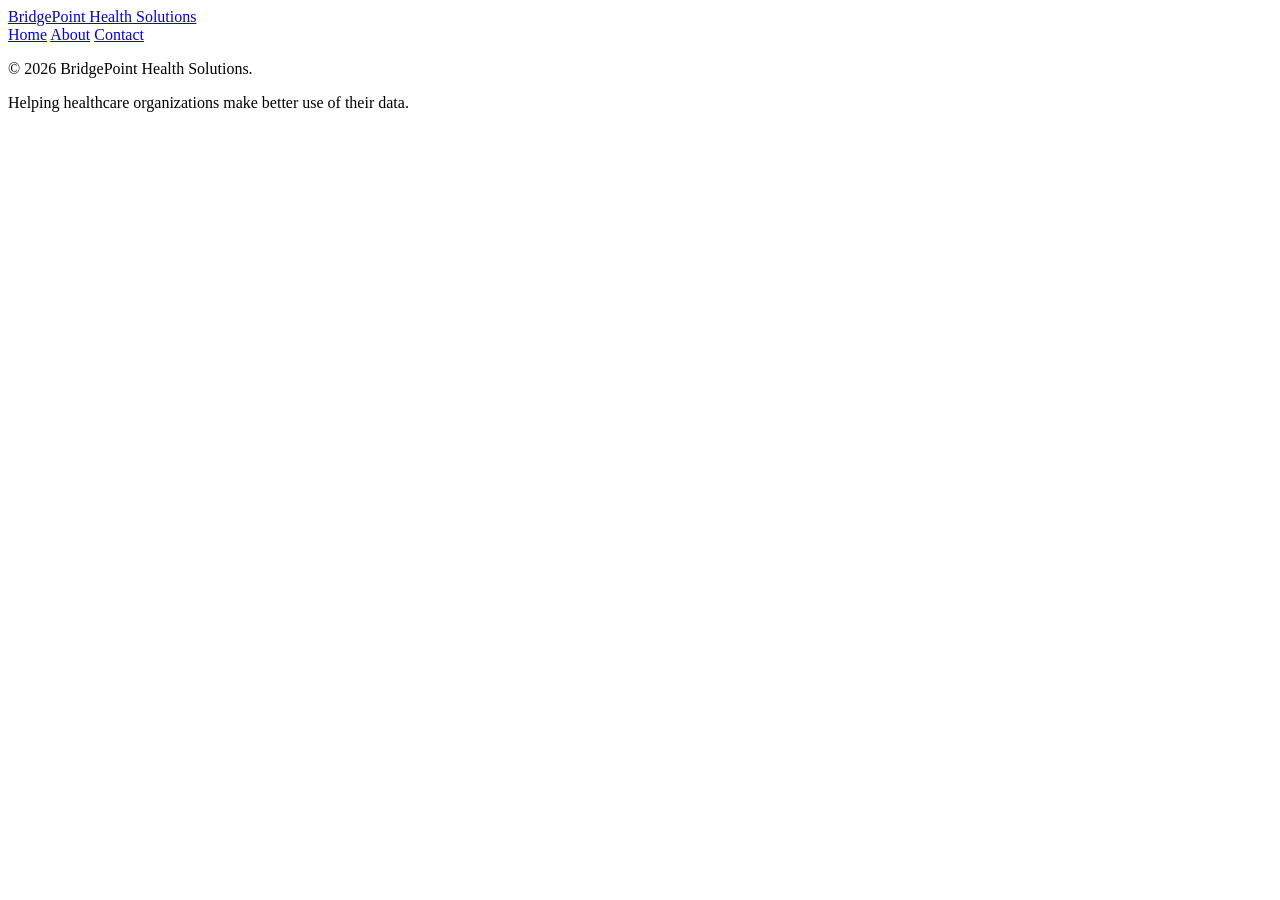
==== contact.html @ 349feb30 "Initial Scaffold for client site" ====
<!DOCTYPE html>
<html lang="en">
<head>
  <meta charset="UTF-8">
  <meta name="viewport" content="width=device-width, initial-scale=1.0">
  <meta name="description" content="Healthcare data and technology consulting for medical practices.">
  <title>BridgePoint Health Solutions | Contact Me</title>
  <link rel="stylesheet" href="style.css">
</head>
<body>

  <header>
    <a href="index.html" class="logo">
      BridgePoint Health Solutions
    </a>

    <nav aria-label="Main navigation">
      <a href="index.html">Home</a>
      <a href="about.html">About</a>
      <a href="contact.html">Contact</a>
    </nav>
  </header>

  <main>
    <!-- Home page content goes here -->
  </main>

  <footer>
    <p>&copy; 2026 BridgePoint Health Solutions.</p>
    <p>Helping healthcare organizations make
      better use of their data.</p>
  </footer>

</body>
</html>
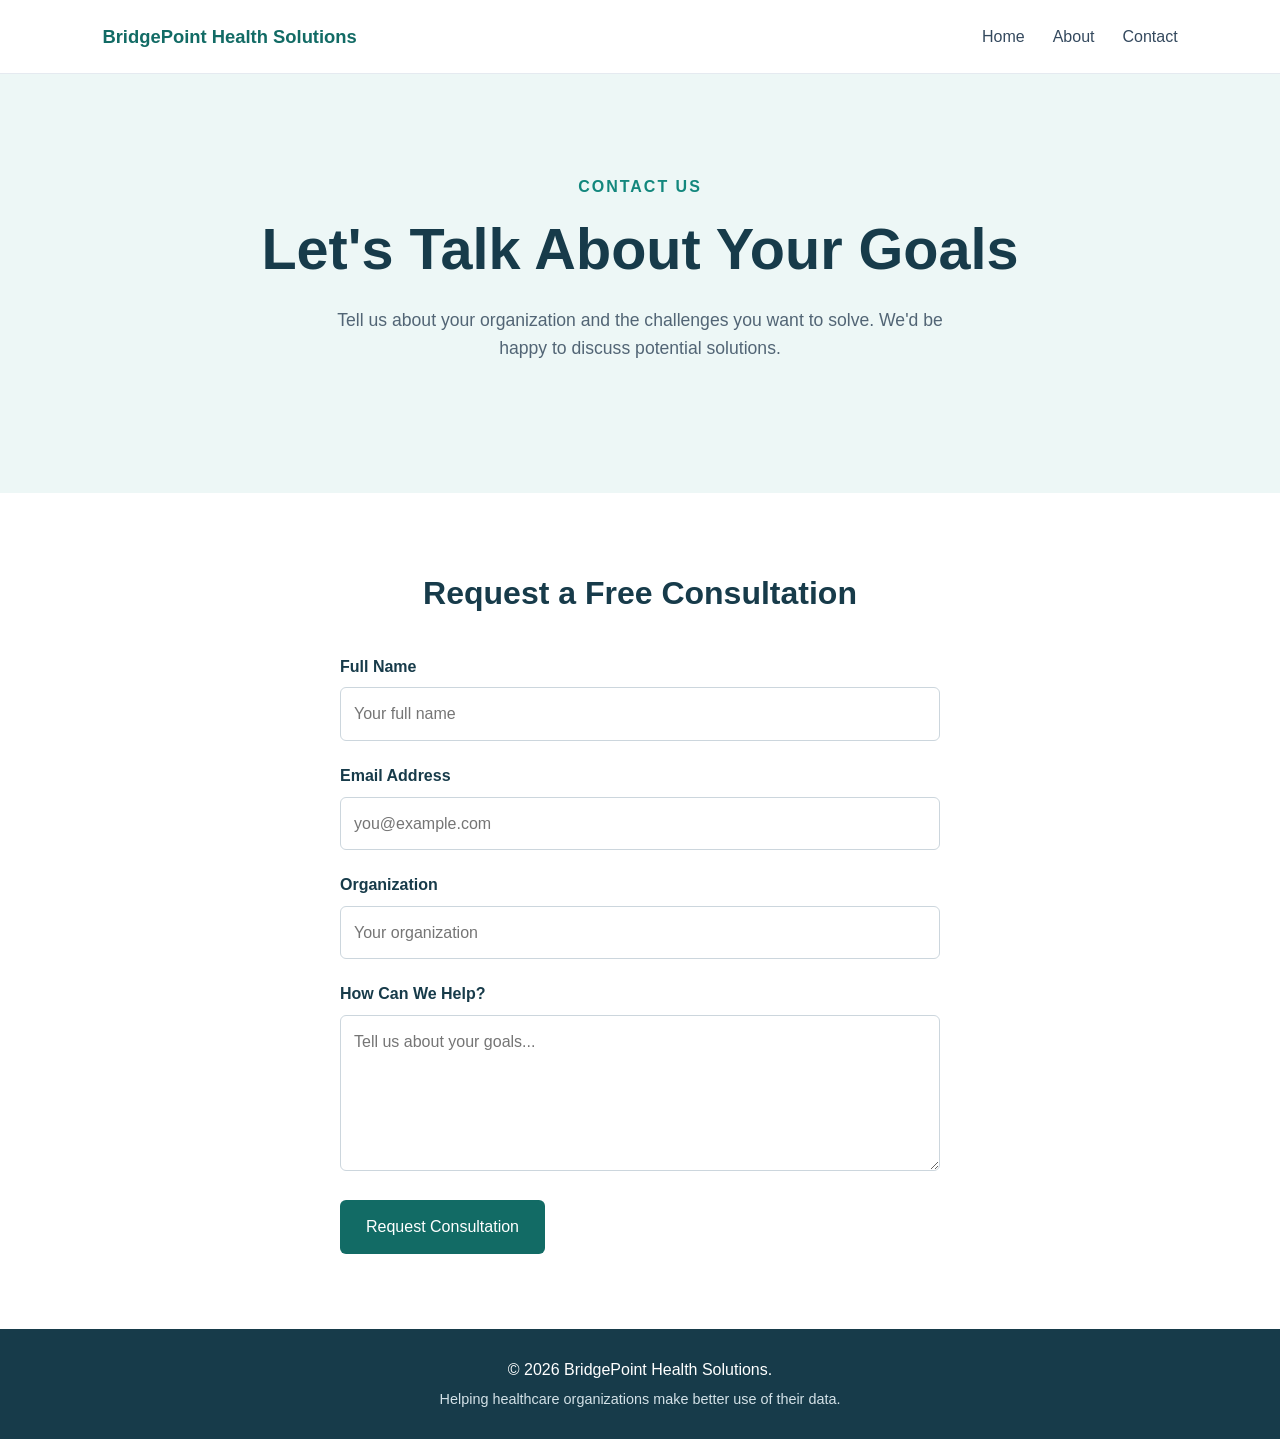
==== commit 28bf8ae0: "Build home about and contact pages" ====
--- a/contact.html
+++ b/contact.html
@@ -23,7 +23,69 @@
   </header>
 
   <main>
-    <!-- Home page content goes here -->
+    
+<section class="hero">
+  <p class="eyebrow">Contact Us</p>
+  <h1>Let's Talk About Your Goals</h1>
+  <p>
+    Tell us about your organization and the challenges
+    you want to solve. We'd be happy to discuss
+    potential solutions.
+  </p>
+</section>
+
+<section class="services">
+  <h2>Request a Free Consultation</h2>
+
+  <form class="contact-form" action="#" method="post">
+    <div class="form-group">
+      <label for="name">Full Name</label>
+      <input
+        type="text"
+        id="name"
+        name="name"
+        placeholder="Your full name"
+        required
+      >
+    </div>
+
+    <div class="form-group">
+      <label for="email">Email Address</label>
+      <input
+        type="email"
+        id="email"
+        name="email"
+        placeholder="you@example.com"
+        required
+      >
+    </div>
+
+    <div class="form-group">
+      <label for="organization">Organization</label>
+      <input
+        type="text"
+        id="organization"
+        name="organization"
+        placeholder="Your organization"
+      >
+    </div>
+
+    <div class="form-group">
+      <label for="message">How Can We Help?</label>
+      <textarea
+        id="message"
+        name="message"
+        rows="5"
+        placeholder="Tell us about your goals..."
+        required
+      ></textarea>
+    </div>
+
+    <button type="submit" class="button">
+      Request Consultation
+    </button>
+  </form>
+</section>
   </main>
 
   <footer>
--- a/style.css
+++ b/style.css
@@ -0,0 +1,242 @@
+
+/* 1. Reset and base styles */
+* {
+  margin: 0;
+  padding: 0;
+  box-sizing: border-box;
+}
+
+body {
+  font-family: Arial, Helvetica, sans-serif;
+  line-height: 1.6;
+  color: #243342;
+  background-color: #ffffff;
+}
+
+a {
+  text-decoration: none;
+  color: inherit;
+}
+
+/* 2. Header and navigation */
+header {
+  display: flex;
+  justify-content: space-between;
+  align-items: center;
+  padding: 22px 8%;
+  background-color: #ffffff;
+  border-bottom: 1px solid #e5eaf0;
+}
+
+.logo {
+  font-size: 1.15rem;
+  font-weight: bold;
+  color: #126b65;
+}
+
+nav {
+  display: flex;
+  gap: 28px;
+}
+
+nav a {
+  color: #34495e;
+  font-weight: 500;
+}
+
+nav a:hover {
+  color: #13877d;
+}
+
+/* 3. Hero section */
+.hero {
+  padding: 100px 8%;
+  background-color: #edf7f6;
+  text-align: center;
+}
+
+.eyebrow {
+  color: #13877d;
+  font-weight: bold;
+  text-transform: uppercase;
+  letter-spacing: 2px;
+  margin-bottom: 16px;
+}
+
+.hero h1 {
+  max-width: 800px;
+  margin: 0 auto 24px;
+  font-size: clamp(2.2rem, 5vw, 3.6rem);
+  line-height: 1.15;
+  color: #173b4a;
+}
+
+.hero p:not(.eyebrow) {
+  max-width: 650px;
+  margin: 0 auto 30px;
+  color: #526575;
+  font-size: 1.1rem;
+}
+
+/* 4. Buttons */
+.button {
+  display: inline-block;
+  padding: 14px 26px;
+  background-color: #126b65;
+  color: #ffffff;
+  border-radius: 6px;
+  font-weight: bold;
+  transition: background-color 0.2s ease;
+}
+
+.button:hover {
+  background-color: #0b504b;
+}
+
+/* 5. Services section */
+.services {
+  padding: 75px 8%;
+  text-align: center;
+}
+
+.services h2,
+.why-us h2,
+.cta h2 {
+  font-size: 2rem;
+  margin-bottom: 18px;
+  color: #173b4a;
+}
+
+.service-list {
+  display: grid;
+  grid-template-columns: repeat(3, minmax(0, 1fr));
+  gap: 24px;
+  margin-top: 38px;
+  text-align: left;
+}
+
+.service-card {
+  padding: 28px;
+  border: 1px solid #e1e8ed;
+  border-radius: 10px;
+  background-color: #ffffff;
+}
+
+.service-card h3 {
+  color: #126b65;
+  margin-bottom: 12px;
+}
+
+.service-card p,
+.why-us p,
+.cta p {
+  color: #526575;
+}
+
+/* 6. Why us section */
+.why-us {
+  padding: 65px 8%;
+  text-align: center;
+  background-color: #f6f8fa;
+}
+
+.why-us p {
+  max-width: 700px;
+  margin: 0 auto;
+}
+
+/* 7. Call to action */
+.cta {
+  padding: 70px 8%;
+  text-align: center;
+}
+
+.cta p {
+  margin-bottom: 25px;
+}
+
+/* 8. Footer */
+footer {
+  padding: 28px 8%;
+  text-align: center;
+  background-color: #173b4a;
+  color: #ffffff;
+}
+
+footer p + p {
+  margin-top: 5px;
+  color: #d3e1e7;
+  font-size: 0.9rem;
+}
+
+/* 9. Responsive layout for phones and tablets */
+@media (max-width: 768px) {
+  header {
+    flex-direction: column;
+    gap: 16px;
+  }
+
+  nav {
+    gap: 20px;
+  }
+
+  .hero {
+    padding: 70px 6%;
+  }
+
+  .service-list {
+    grid-template-columns: 1fr;
+  }
+
+  .services,
+  .why-us,
+  .cta {
+    padding: 50px 6%;
+  }
+}
+
+
+/* Contact form */
+.contact-form {
+  max-width: 600px;
+  margin: 35px auto 0;
+  text-align: left;
+}
+
+.form-group {
+  margin-bottom: 22px;
+}
+
+.form-group label {
+  display: block;
+  margin-bottom: 8px;
+  font-weight: bold;
+  color: #173b4a;
+}
+
+.form-group input,
+.form-group textarea {
+  width: 100%;
+  padding: 13px;
+  font: inherit;
+  color: #243342;
+  border: 1px solid #ccd6dd;
+  border-radius: 6px;
+  background-color: #ffffff;
+}
+
+.form-group input:focus,
+.form-group textarea:focus {
+  outline: 2px solid #13877d;
+  outline-offset: 2px;
+}
+
+.form-group textarea {
+  resize: vertical;
+}
+
+.contact-form button {
+  border: none;
+  font: inherit;
+  cursor: pointer;
+}
